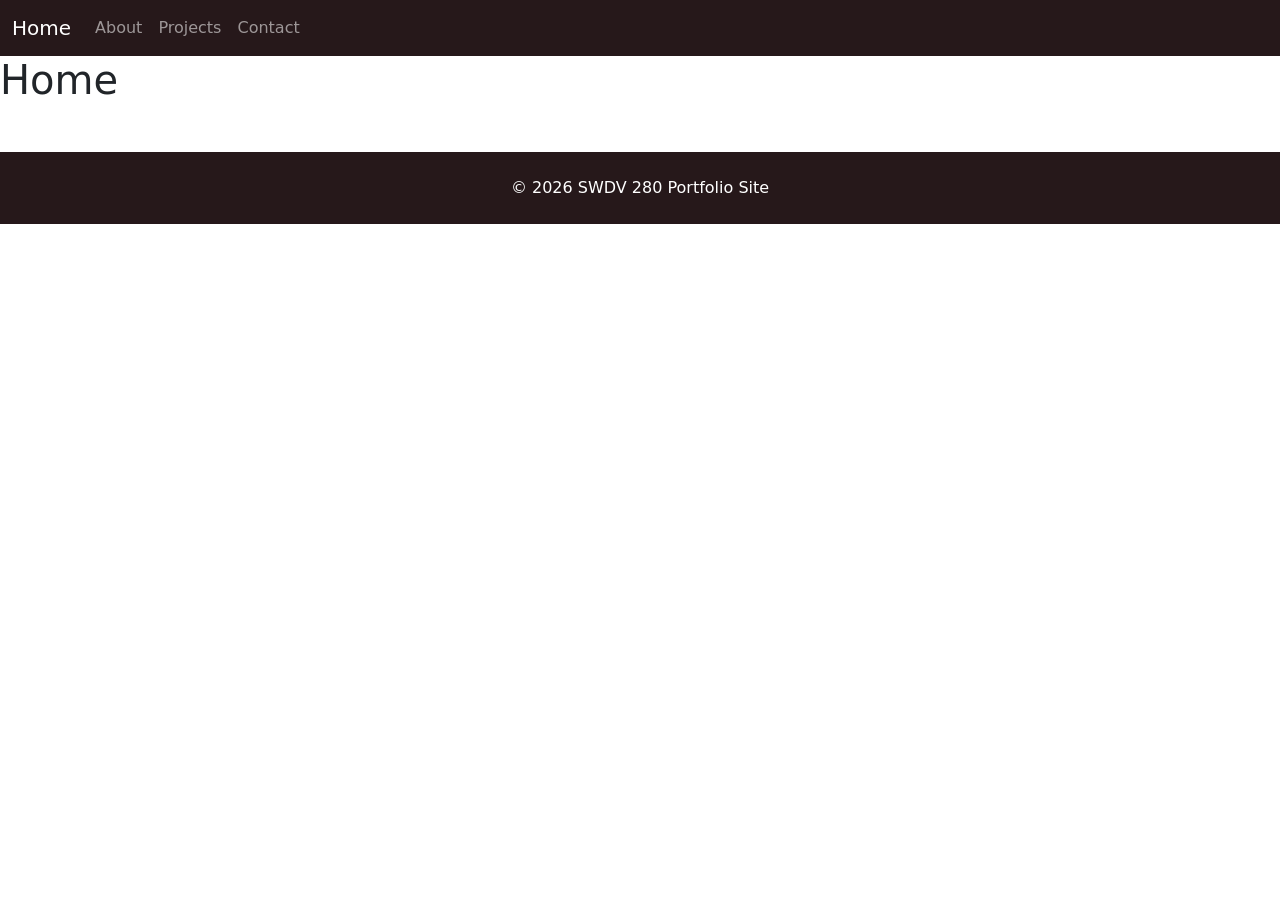
==== index.html @ c4c0f1a1 "Code clean up." ====
<!DOCTYPE html>
<html lang="en">
<head>
    <meta charset="UTF-8">
    <meta name="viewport" content="width=device-width, initial-scale=1.0">
    <title>Document</title>
    <link href="https://cdn.jsdelivr.net/npm/bootstrap@5.3.8/dist/css/bootstrap.min.css" rel="stylesheet" integrity="sha384-sRIl4kxILFvY47J16cr9ZwB07vP4J8+LH7qKQnuqkuIAvNWLzeN8tE5YBujZqJLB" crossorigin="anonymous">
    <link rel="stylesheet" type="text/css" href="assets/css/main.css">
</head>
<body>
    <custom-navbar></custom-navbar>
    <header>
      <h1>Home</h1>
    </header>
    <main>

    </main>
    <custom-footer></custom-footer>

    <script src="https://cdn.jsdelivr.net/npm/bootstrap@5.3.8/dist/js/bootstrap.bundle.min.js" integrity="sha384-FKyoEForCGlyvwx9Hj09JcYn3nv7wiPVlz7YYwJrWVcXK/BmnVDxM+D2scQbITxI" crossorigin="anonymous"></script>
    <script src="assets/js/customelements.js"></script>
    <script src="assets/js/main.js"></script>
</body>
</html>
---- assets/css/main.css ----
/* Mixins */
/**
@include xs { // 400px

}
@include sm { // 576px

}
@include md { // 768px

}
@include lg { // 960px

}
@include xl { // 1200px

}
@include xxl { // 1400px

}
**/
.text-light {
  color: #f3f5e7 !important;
}

.text-dark {
  color: #26181A !important;
}

.text-sage {
  color: #C9CBA3 !important;
}

.text-peach {
  color: #FFE1A8 !important;
}

.text-coral {
  color: #E26D5C !important;
}

.text-plum {
  color: #723D46 !important;
}

.text-mocha {
  color: #472D30 !important;
}

.bg-light {
  background-color: #f3f5e7 !important;
}

.bg-dark {
  background-color: #26181A !important;
}

.bg-sage {
  background-color: #C9CBA3 !important;
}

.bg-peach {
  background-color: #FFE1A8 !important;
}

.bg-coral {
  background-color: #E26D5C !important;
}

.bg-plum {
  background-color: #723D46 !important;
}

.bg-mocha {
  background-color: #472D30 !important;
}

/*ABOUT HERO*/
.about-hero {
  background: #723D46;
  color: #f3f5e7;
  padding: 60px 20px;
  border-radius: 30px;
  margin-bottom: 40px;
  box-shadow: 0 10px 30px rgba(0, 0, 0, 0.15);
  text-align: center;
}
.about-hero__title {
  font-size: 42px;
  font-weight: 700;
  margin-bottom: 12px;
}
.about-hero__subtitle {
  max-width: 700px;
  margin: 0 auto;
  font-size: 18px;
  line-height: 1.6;
  opacity: 0.95;
}

/*ABOUT CARDS*/
*, *:before, *:after {
  box-sizing: border-box;
  margin: 0;
  padding: 0;
}

.cards {
  margin-top: 50px;
  display: flex;
  flex-wrap: wrap;
  gap: 30px;
  justify-content: center;
  width: 100%;
}

.blob-card {
  z-index: 1;
  position: relative;
  overflow: hidden;
  margin-bottom: 30px;
  text-align: center;
  color: #26181A;
  font-size: 16px;
  font-weight: bold;
  background: #f3f5e7;
  outline: none;
  border: none;
  transition: color 0.5s;
  cursor: pointer;
  border-radius: 30px;
  width: 250px;
  height: 300px;
  box-shadow: 4px 4px 8px 1px rgba(0, 0, 0, 0.1176470588);
}
.blob-card__content {
  position: relative;
  z-index: 1;
  display: flex;
  flex-direction: column;
  align-items: center;
  justify-content: center;
  height: 100%;
  width: 100%;
  gap: 5px;
  padding: 10px;
}
.blob-card__hover-btn {
  text-transform: uppercase;
  pointer-events: auto;
  position: absolute;
  z-index: 3;
  left: 50%;
  bottom: 100px;
  transform: translate(-50%, 200px);
  transition: transform 0.8s ease;
  pointer-events: none;
  width: 85%;
}
.blob-card__hover-btn a {
  text-decoration: none;
  padding: 5px 10px;
  color: #f3f5e7;
  border-radius: 25px;
  border: solid 2px #f3f5e7;
  font-size: 12px;
}
.blob-card__hover-btn a:hover {
  background: #f3f5e7;
  color: #E26D5C;
  border: none;
}
.blob-card:hover .blob-card__hover-btn {
  transform: translate(-50%, 0);
}
.blob-card .card-heading {
  text-transform: uppercase;
  font-size: 16px;
  font-weight: bold;
  color: #26181A;
}
.blob-card .card-text {
  font-size: 10px;
  color: #26181A;
  text-align: left;
  padding: 0 10px;
}
.blob-card:before {
  content: "";
  z-index: 1;
  position: absolute;
  left: 0;
  top: 0;
  width: 100%;
  height: 100%;
  border-radius: 30px;
}
.blob-card:after {
  content: "";
  z-index: -2;
  position: absolute;
  width: 100%;
  height: 100%;
  transition: all 0.3s 0.2s;
  border-radius: 30px;
}
.blob-card:hover {
  color: #f3f5e7;
  border-radius: 30px;
}
.blob-card:hover:after {
  transition: all 0.3s;
  left: 0;
  top: 0;
  border-radius: 30px;
}
.blob-card__inner {
  z-index: 2;
  overflow: hidden;
  position: absolute;
  left: 0;
  top: 0;
  width: 100%;
  height: 100%;
  border-radius: 30px;
}
.blob-card__blobs {
  position: relative;
  display: block;
  height: 100%;
  filter: url("#goo");
}
.blob-card__blob {
  position: absolute;
  width: 33.3333333333%;
  height: 100%;
  background: #E26D5C;
  border-radius: 100%;
  transform: translate3d(0, 150%, 0) scale(1.7);
  transition: transform 0.45s;
}
@supports (filter: url("#goo")) {
  .blob-card__blob {
    transform: translate3d(0, 150%, 0) scale(1.4);
  }
}
.blob-card__blob:nth-child(1) {
  left: 0%;
  transition-delay: 0s;
}
.blob-card__blob:nth-child(2) {
  left: 40%;
  transition-delay: 0.08s;
}
.blob-card__blob:nth-child(3) {
  left: 80%;
  transition-delay: 0.16s;
}
.blob-card:hover .blob-card__blob {
  transform: translateZ(0) scale(1.7);
}
@supports (filter: url("#goo")) {
  .blob-card:hover .blob-card__blob {
    transform: translateZ(0) scale(1.4);
  }
}

.profile-image {
  width: 150px;
  height: 150px;
  border-radius: 50%;
  object-fit: cover;
  border: solid 6px #C9CBA3;
}

.blob-card__hover-btn {
  pointer-events: auto;
}

* {
  box-sizing: border-box;
}

/*# sourceMappingURL=main.css.map */
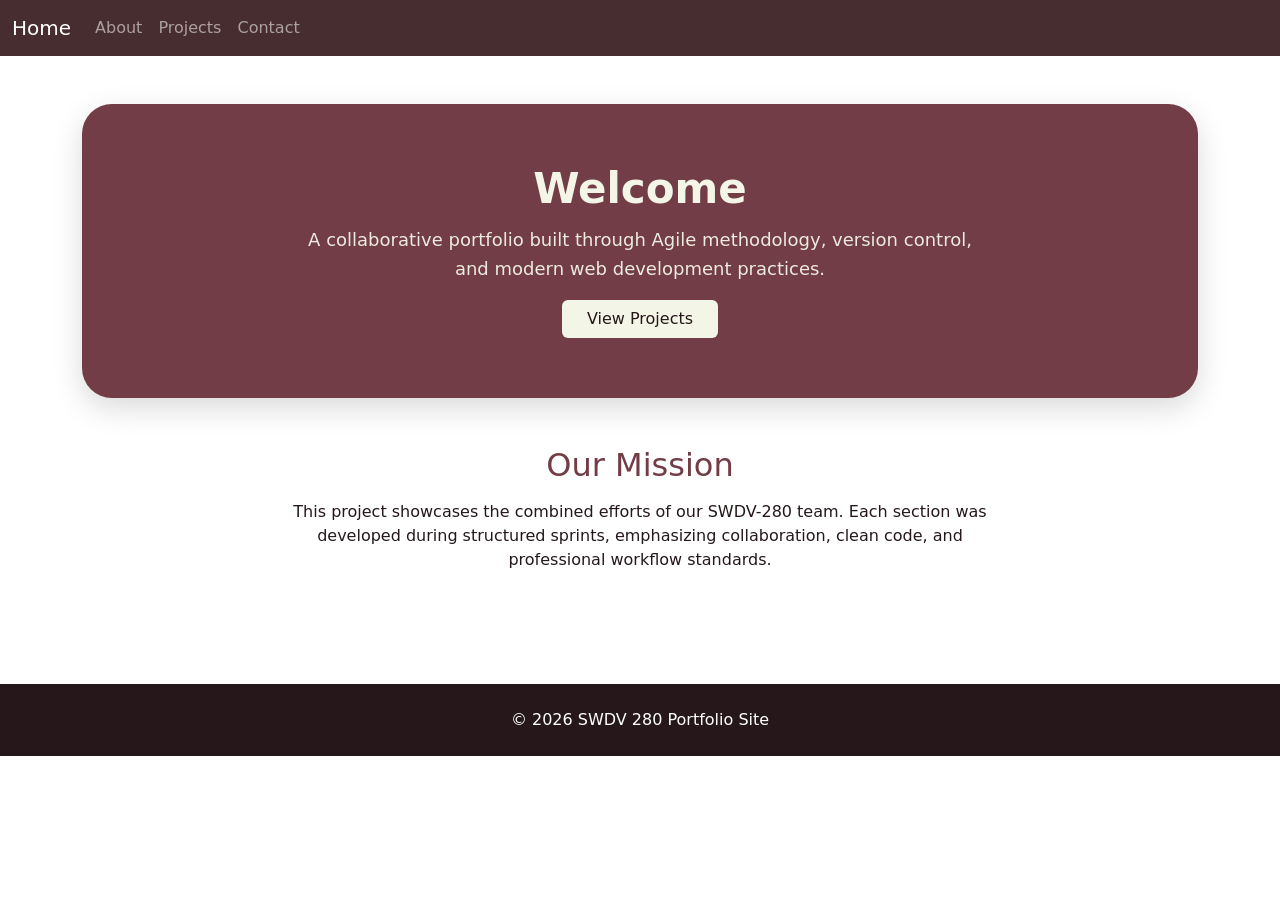
==== commit b6f39409: "Updated homepage content" ====
--- a/index.html
+++ b/index.html
@@ -9,12 +9,32 @@
 </head>
 <body>
     <custom-navbar></custom-navbar>
-    <header>
-      <h1>Home</h1>
-    </header>
-    <main>
+ 
+    <main class="container py-5">
 
-    </main>
+        <!-- HERO Section -->
+    <section class="about-hero text-center mb-5">
+        <h1 class="about-hero__title">Welcome</h1>
+        <p class="about-hero__subtitle">
+            A collaborative portfolio built through Agile methodology, 
+  version control, and modern web development practices.
+    </p>
+    <a href="projects.html" class="btn bg-light text-dark mt-3 px-4">
+      View Projects
+    </a>
+  </section>
+
+  <!-- QUICK INTRO (USED AI) -->
+  <section class="text-center">
+    <h2 class="text-plum mb-3">Our Mission</h2>
+    <p class="text-dark mx-auto" style="max-width: 700px;">
+      This project showcases the combined efforts of our SWDV-280 team.
+      Each section was developed during structured sprints, emphasizing
+      collaboration, clean code, and professional workflow standards.
+    </p>
+  </section>
+
+</main>
     <custom-footer></custom-footer>
 
     <script src="https://cdn.jsdelivr.net/npm/bootstrap@5.3.8/dist/js/bootstrap.bundle.min.js" integrity="sha384-FKyoEForCGlyvwx9Hj09JcYn3nv7wiPVlz7YYwJrWVcXK/BmnVDxM+D2scQbITxI" crossorigin="anonymous"></script>
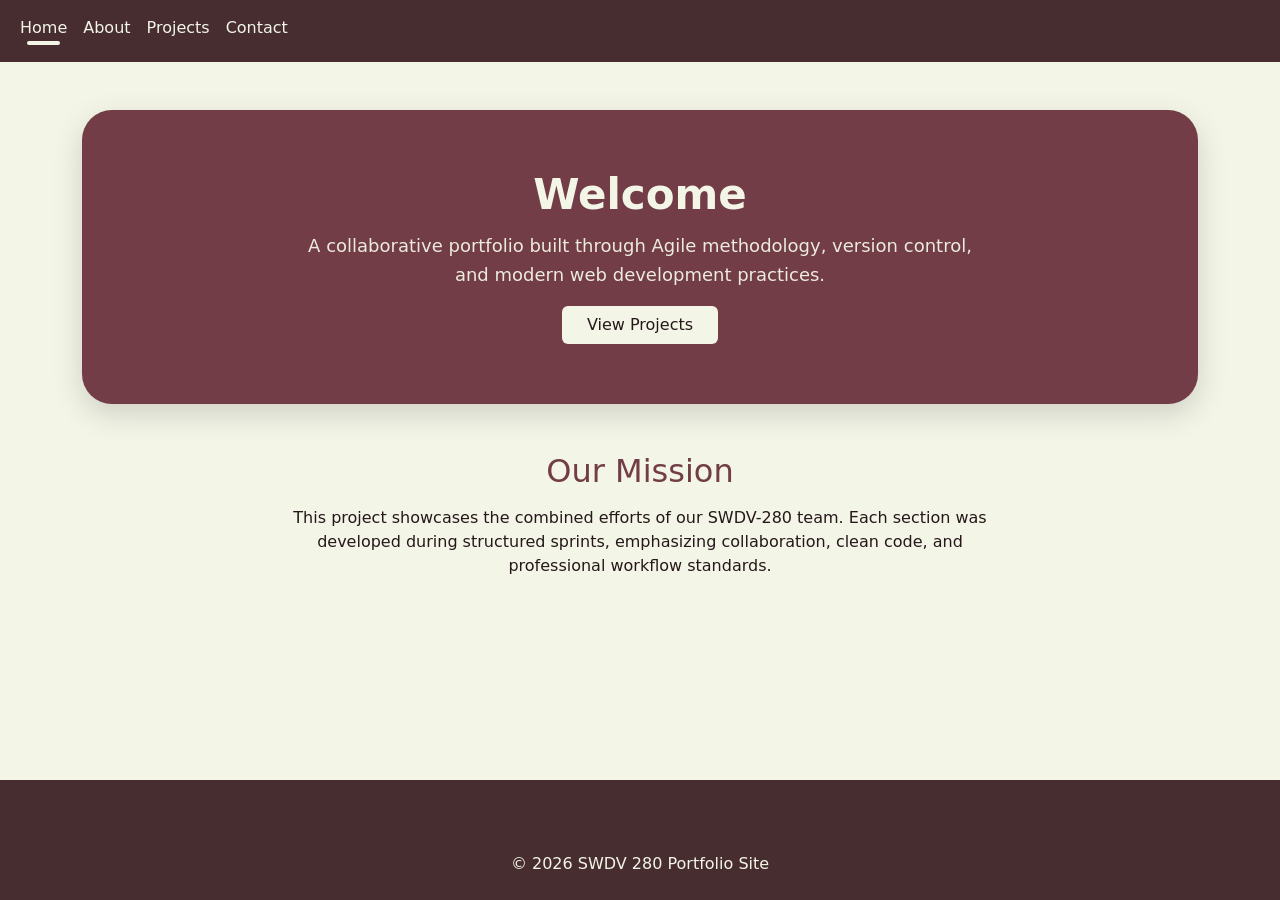
==== commit 654b1457: "<a> tags that link to the current page get underlined using the active-nav-link class" ====
--- a/index.html
+++ b/index.html
@@ -40,5 +40,7 @@
     <script src="https://cdn.jsdelivr.net/npm/bootstrap@5.3.8/dist/js/bootstrap.bundle.min.js" integrity="sha384-FKyoEForCGlyvwx9Hj09JcYn3nv7wiPVlz7YYwJrWVcXK/BmnVDxM+D2scQbITxI" crossorigin="anonymous"></script>
     <script src="assets/js/customelements.js"></script>
     <script src="assets/js/main.js"></script>
+    <script src="assets/js/navbar.js"></script>
+    <script src="assets/js/navbar.js"></script>
 </body>
 </html>
--- a/assets/css/main.css
+++ b/assets/css/main.css
@@ -123,14 +123,14 @@
   color: #26181A;
   font-size: 16px;
   font-weight: bold;
-  background: #f3f5e7;
+  background: #fbfdf2;
   outline: none;
   border: none;
   transition: color 0.5s;
   cursor: pointer;
   border-radius: 30px;
-  width: 250px;
-  height: 300px;
+  width: 260px;
+  height: 340px;
   box-shadow: 4px 4px 8px 1px rgba(0, 0, 0, 0.1176470588);
 }
 .blob-card__content {
@@ -146,7 +146,6 @@
   padding: 10px;
 }
 .blob-card__hover-btn {
-  text-transform: uppercase;
   pointer-events: auto;
   position: absolute;
   z-index: 3;
@@ -157,19 +156,6 @@
   pointer-events: none;
   width: 85%;
 }
-.blob-card__hover-btn a {
-  text-decoration: none;
-  padding: 5px 10px;
-  color: #f3f5e7;
-  border-radius: 25px;
-  border: solid 2px #f3f5e7;
-  font-size: 12px;
-}
-.blob-card__hover-btn a:hover {
-  background: #f3f5e7;
-  color: #E26D5C;
-  border: none;
-}
 .blob-card:hover .blob-card__hover-btn {
   transform: translate(-50%, 0);
 }
@@ -277,8 +263,113 @@
   pointer-events: auto;
 }
 
-* {
-  box-sizing: border-box;
+html, body {
+  height: 100%;
+  margin: 0;
+}
+
+body {
+  display: flex;
+  flex-direction: column;
+  min-height: 100vh;
+  background: #f3f5e7;
+}
+
+main {
+  flex: 1;
+}
+
+custom-navbar {
+  background: #472D30;
+}
+custom-navbar .nav-link {
+  color: #f3f5e7;
+}
+custom-navbar .nav-link:hover {
+  color: #FFE1A8;
+}
+
+.active-nav-link::after {
+  content: "";
+  display: block;
+  position: relative;
+  bottom: 0;
+  border-radius: 4px;
+  background-color: #f3f5e7;
+  --widthpercent: 70;
+  width: var(--widthpercent);
+  height: 4px;
+  margin: 1px calc((100 - var(--widthpercent)) / 2 * 1%);
+  transition: all 0.2s ease;
+}
+
+.active-nav-link:hover::after {
+  --widthpercent: 78;
+}
+
+.navbar-toggler {
+  border: none;
+}
+
+.navbar-toggler:focus,
+.navbar-toggler:active,
+.navbar-toggler:focus-visible,
+.btn-close:focus,
+.btn-close:active,
+.btn-close:focus-visible {
+  box-shadow: none !important;
+  outline: none !important;
+}
+
+.navbar-toggler-icon {
+  background-image: url("data:image/svg+xml,%3csvg xmlns='http://www.w3.org/2000/svg' viewBox='0 0 30 30'%3e%3cpath stroke='%23f3f5e7' stroke-linecap='round' stroke-miterlimit='10' stroke-width='2' d='M4 7h22M4 15h22M4 23h22'/%3e%3c/svg%3e") !important;
+}
+
+.btn-close {
+  background-image: url("data:image/svg+xml,%3csvg xmlns='http://www.w3.org/2000/svg' viewBox='0 0 16 16' fill='%23f3f5e7'%3e%3cpath d='M.293.293a1 1 0 011.414 0L8 6.586 14.293.293a1 1 0 111.414 1.414L9.414 8l6.293 6.293a1 1 0 01-1.414 1.414L8 9.414l-6.293 6.293a1 1 0 01-1.414-1.414L6.586 8 .293 1.707a1 1 0 010-1.414z'/%3e%3c/svg%3e") !important;
+}
+
+.offcanvas {
+  background: #472D30 !important;
+  width: 250px !important;
+}
+
+custom-footer {
+  background: #472D30;
+  color: #f3f5e7;
+}
+
+.submit-btn {
+  text-decoration: none;
+  padding: 5px 10px;
+  border-radius: 25px;
+  font-size: 12px;
+  font-weight: bold;
+  text-transform: uppercase;
+}
+
+.inverted-accent-btn {
+  background: none;
+  color: #f3f5e7;
+  border: solid 2px #f3f5e7;
+}
+
+.inverted-accent-btn:hover {
+  background: #f3f5e7;
+  color: #E26D5C;
+  border: solid 3px #f3f5e7;
+}
+
+.accent-btn {
+  color: #f3f5e7;
+  border: solid 2px #E26D5C;
+  background: #E26D5C;
+}
+
+.accent-btn:hover {
+  background: none;
+  color: #E26D5C;
+  border: solid 2px #E26D5C;
 }
 
 /*# sourceMappingURL=main.css.map */
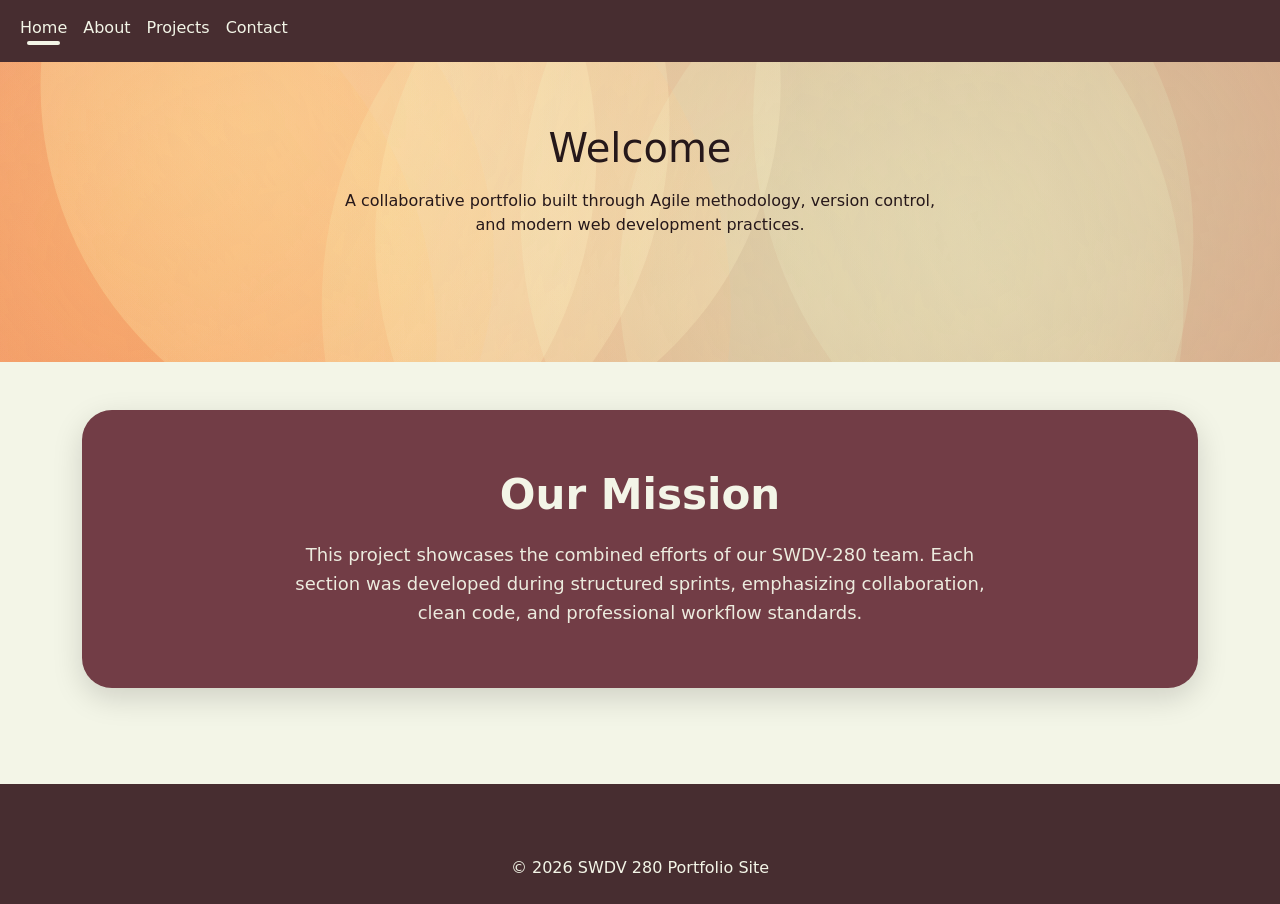
==== commit eab37091: "Add header banner on all pages." ====
--- a/index.html
+++ b/index.html
@@ -8,12 +8,13 @@
     <link rel="stylesheet" type="text/css" href="assets/css/main.css">
 </head>
 <body>
-    <custom-navbar></custom-navbar>
+  <custom-navbar></custom-navbar>
+  <header-banner title="Welcome" text="A collaborative portfolio built through Agile methodology, version control, and modern web development practices.">   </header-banner>
  
     <main class="container py-5">
 
         <!-- HERO Section -->
-    <section class="about-hero text-center mb-5">
+    <!-- <section class="about-hero text-center mb-5">
         <h1 class="about-hero__title">Welcome</h1>
         <p class="about-hero__subtitle">
             A collaborative portfolio built through Agile methodology, 
@@ -22,25 +23,36 @@
     <a href="projects.html" class="btn bg-light text-dark mt-3 px-4">
       View Projects
     </a>
-  </section>
+  </section> -->
 
   <!-- QUICK INTRO (USED AI) -->
-  <section class="text-center">
+  <!-- <section class="text-center">
     <h2 class="text-plum mb-3">Our Mission</h2>
     <p class="text-dark mx-auto" style="max-width: 700px;">
       This project showcases the combined efforts of our SWDV-280 team.
       Each section was developed during structured sprints, emphasizing
       collaboration, clean code, and professional workflow standards.
     </p>
+  </section> -->
+
+    <section class="about-hero text-center mb-5">
+    <h2 class="about-hero__title">Our Mission</h2>
+    <p class="about-hero__subtitle">
+      This project showcases the combined efforts of our SWDV-280 team.
+      Each section was developed during structured sprints, emphasizing
+      collaboration, clean code, and professional workflow standards.
+    </p>
   </section>
+
 
 </main>
     <custom-footer></custom-footer>
 
     <script src="https://cdn.jsdelivr.net/npm/bootstrap@5.3.8/dist/js/bootstrap.bundle.min.js" integrity="sha384-FKyoEForCGlyvwx9Hj09JcYn3nv7wiPVlz7YYwJrWVcXK/BmnVDxM+D2scQbITxI" crossorigin="anonymous"></script>
     <script src="assets/js/customelements.js"></script>
+    <script src="assets/js/finisher-header.es5.min (2).js" type="text/javascript"></script>
+    <script src="assets/js/navbar.js"></script>
+    <script src="assets/js/header-banner.js"></script>
     <script src="assets/js/main.js"></script>
-    <script src="assets/js/navbar.js"></script>
-    <script src="assets/js/navbar.js"></script>
 </body>
 </html>
--- a/assets/css/main.css
+++ b/assets/css/main.css
@@ -263,6 +263,67 @@
   pointer-events: auto;
 }
 
+#portfolio-section {
+  padding-top: 30px;
+}
+#portfolio-section .container {
+  padding-top: 30px;
+}
+
+.portfolio-item {
+  position: relative;
+  overflow: hidden;
+  border-radius: 12px;
+}
+
+.portfolio-overlay {
+  position: absolute;
+  inset: 0;
+  display: flex;
+  flex-direction: column;
+  justify-content: flex-end;
+  padding: 1rem;
+  background: rgba(38, 24, 26, 0.85);
+  color: #f3f5e7;
+  opacity: 0;
+  transition: opacity 0.25s ease;
+}
+
+.portfolio-item:hover .portfolio-overlay {
+  opacity: 1;
+}
+
+.portfolio-item img {
+  display: block;
+  transition: transform 0.25s ease;
+}
+
+.portfolio-item:hover img {
+  transform: scale(1.03);
+}
+
+.icon-link {
+  color: #FFE1A8;
+  text-decoration: none;
+  font-weight: 600;
+}
+
+.icon-link:hover {
+  color: #E26D5C;
+  text-decoration: underline;
+}
+
+#projectFilters .nav-link {
+  color: #723D46 !important;
+}
+
+#projectFilters .nav-link.active {
+  background: #E26D5C;
+  color: #f3f5e7 !important;
+  border-radius: 999px;
+  padding: 0.35rem 0.9rem;
+}
+
 html, body {
   height: 100%;
   margin: 0;
@@ -277,6 +338,10 @@
 
 main {
   flex: 1;
+}
+
+p {
+  padding-top: 9px;
 }
 
 custom-navbar {
@@ -339,6 +404,16 @@
   color: #f3f5e7;
 }
 
+header {
+  color: #26181A;
+}
+
+.finisher-header {
+  height: 300px !important;
+  width: 100%;
+  position: relative;
+}
+
 .submit-btn {
   text-decoration: none;
   padding: 5px 10px;
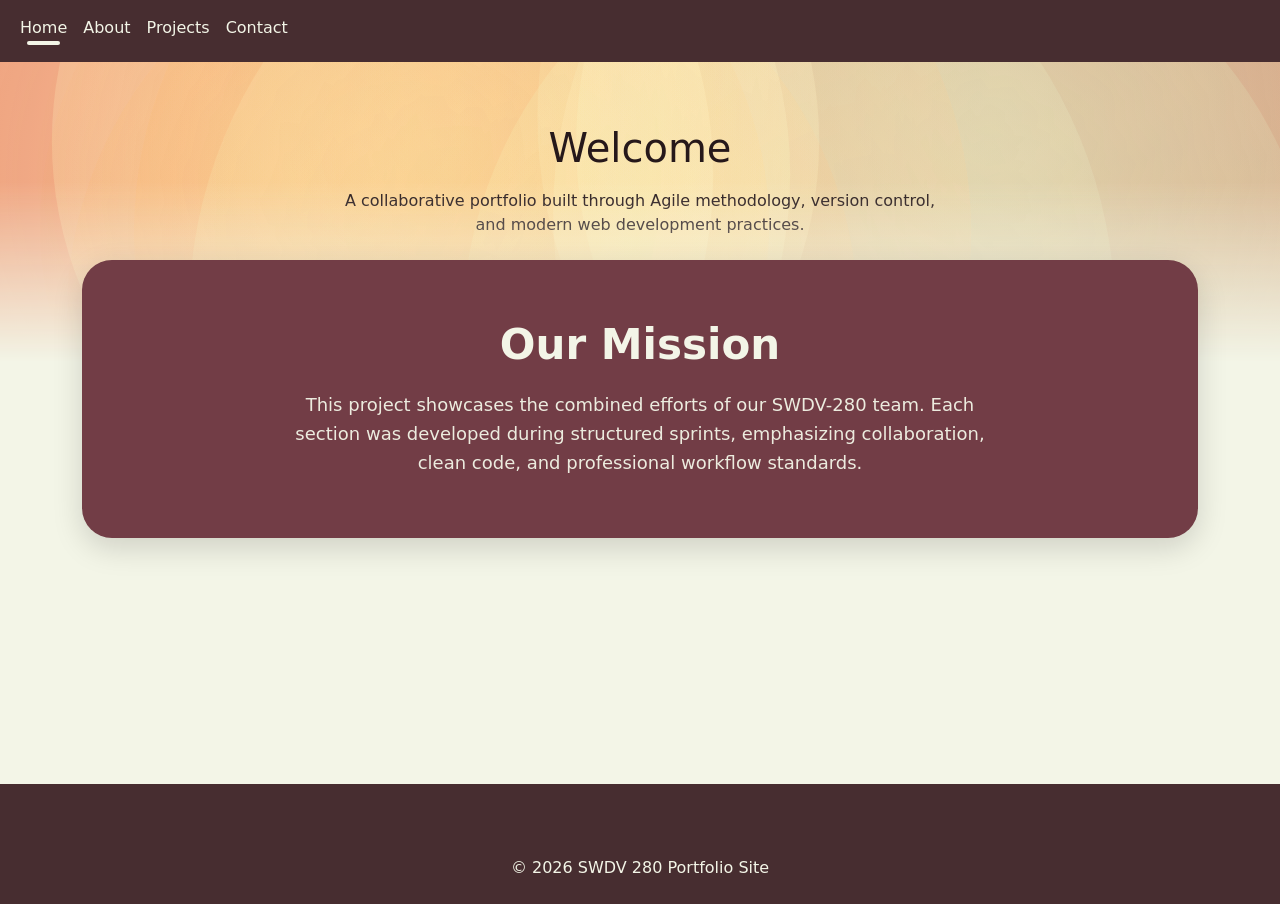
==== commit b4fc401e: "Renamed customelements.js to custom-elements.js to better match naming convention" ====
--- a/index.html
+++ b/index.html
@@ -49,7 +49,7 @@
     <custom-footer></custom-footer>
 
     <script src="https://cdn.jsdelivr.net/npm/bootstrap@5.3.8/dist/js/bootstrap.bundle.min.js" integrity="sha384-FKyoEForCGlyvwx9Hj09JcYn3nv7wiPVlz7YYwJrWVcXK/BmnVDxM+D2scQbITxI" crossorigin="anonymous"></script>
-    <script src="assets/js/customelements.js"></script>
+    <script src="assets/js/custom-elements.js"></script>
     <script src="assets/js/finisher-header.es5.min (2).js" type="text/javascript"></script>
     <script src="assets/js/navbar.js"></script>
     <script src="assets/js/header-banner.js"></script>
--- a/assets/css/main.css
+++ b/assets/css/main.css
@@ -338,6 +338,8 @@
 
 main {
   flex: 1;
+  position: relative;
+  top: -150px;
 }
 
 p {
@@ -406,6 +408,7 @@
 
 header {
   color: #26181A;
+  mask-image: linear-gradient(#000 40%, rgba(0, 0, 0, 0));
 }
 
 .finisher-header {
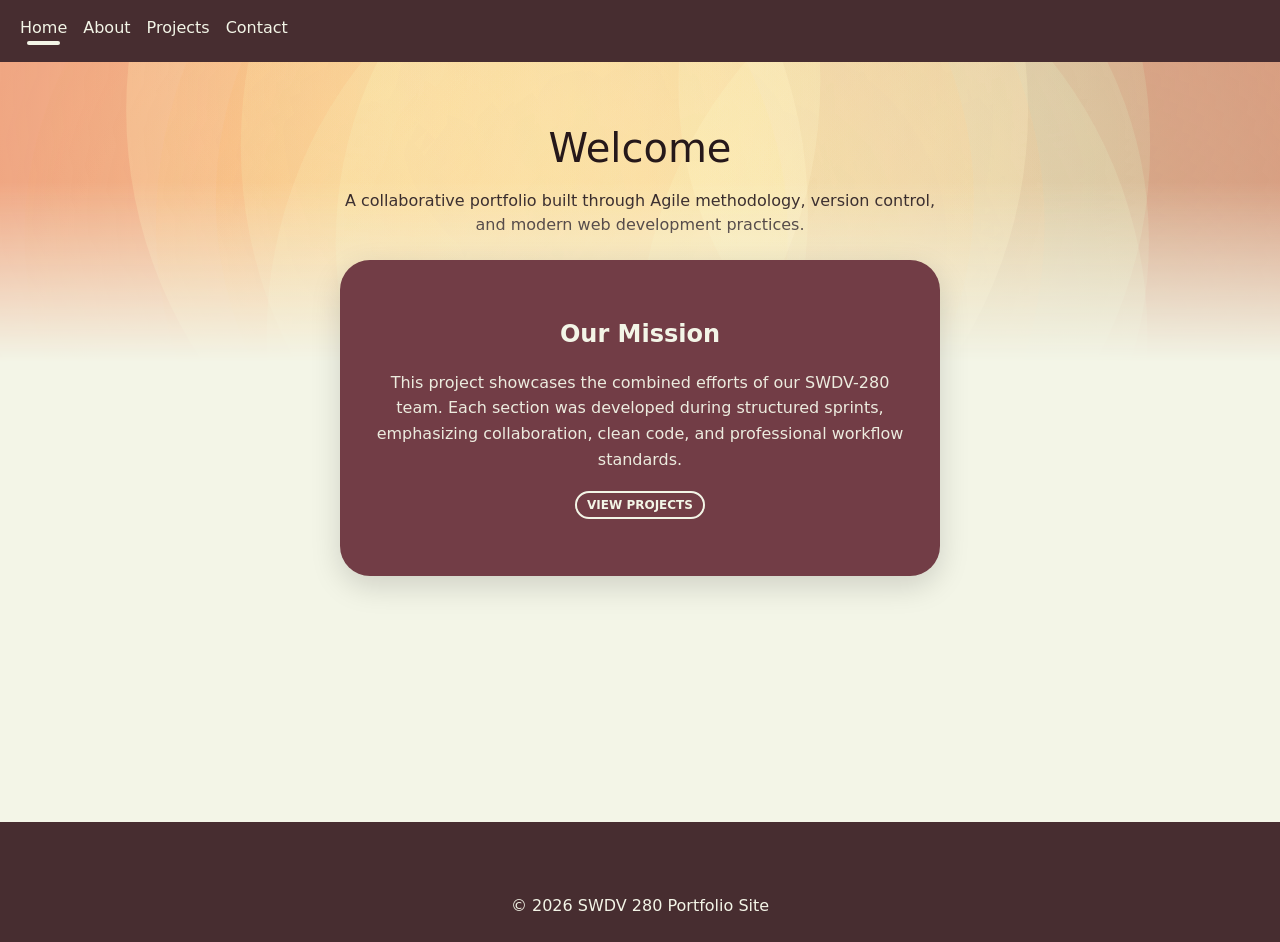
==== commit ac219227: "Style changes." ====
--- a/index.html
+++ b/index.html
@@ -42,6 +42,9 @@
       Each section was developed during structured sprints, emphasizing
       collaboration, clean code, and professional workflow standards.
     </p>
+    <a href="projects.html" class="submit-btn inverted-accent-btn">
+      View Projects
+    </a>
   </section>
 
 
--- a/assets/css/main.css
+++ b/assets/css/main.css
@@ -79,21 +79,27 @@
 .about-hero {
   background: #723D46;
   color: #f3f5e7;
-  padding: 60px 20px;
-  border-radius: 30px;
-  margin-bottom: 40px;
+  padding: 40px 20px;
+  border-radius: 30px;
+  margin: 0 auto 40px auto;
   box-shadow: 0 10px 30px rgba(0, 0, 0, 0.15);
   text-align: center;
+  max-width: 600px;
+}
+@media (min-width: 768px) {
+  .about-hero {
+    padding: 60px 30px;
+  }
 }
 .about-hero__title {
-  font-size: 42px;
+  font-size: 24px;
   font-weight: 700;
   margin-bottom: 12px;
 }
 .about-hero__subtitle {
   max-width: 700px;
-  margin: 0 auto;
-  font-size: 18px;
+  margin: 0 auto 20px auto;
+  font-size: 16px;
   line-height: 1.6;
   opacity: 0.95;
 }
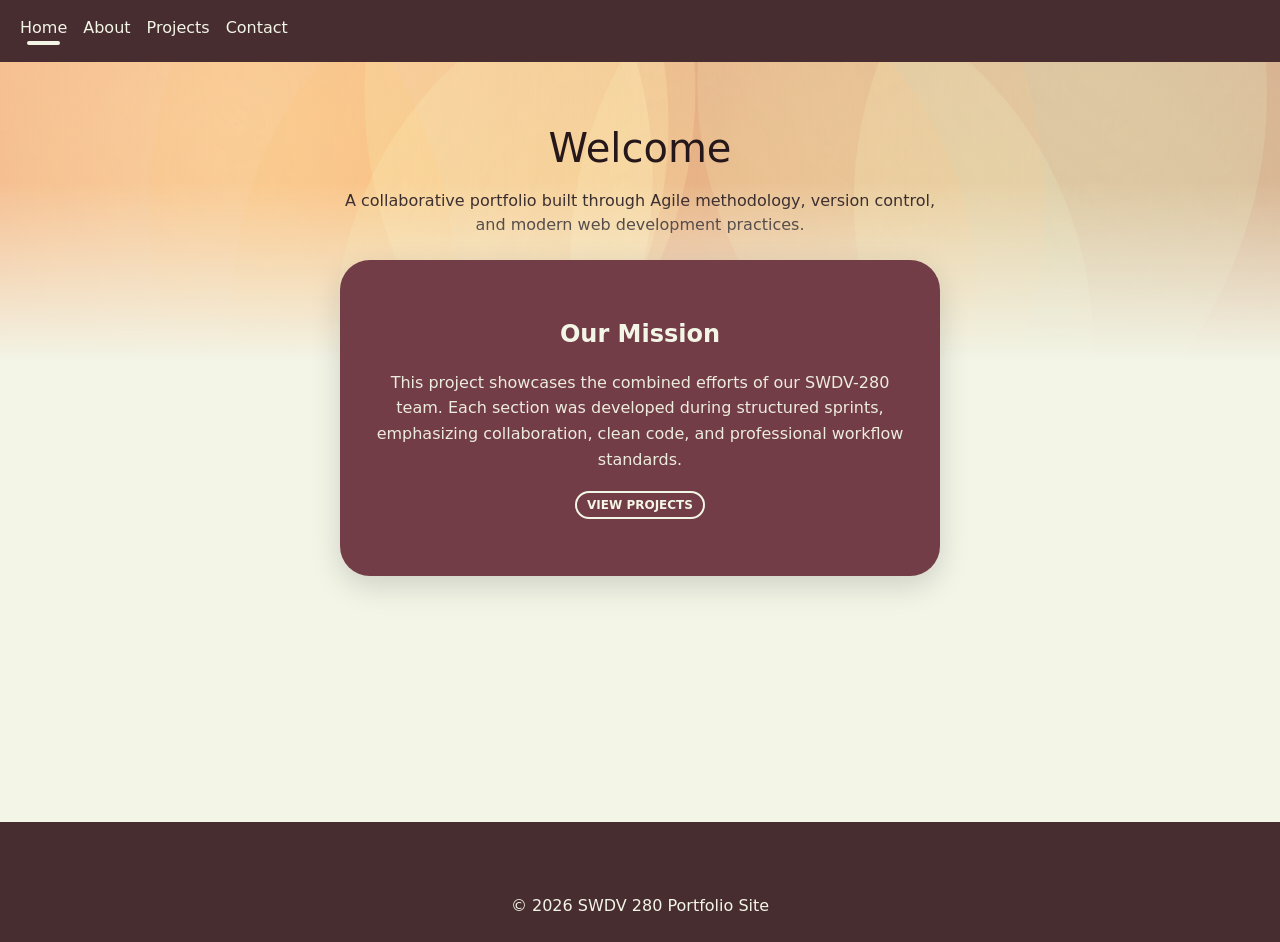
==== commit 8aaf8aa3: "Text changes. Cleanup." ====
--- a/index.html
+++ b/index.html
@@ -3,7 +3,7 @@
 <head>
     <meta charset="UTF-8">
     <meta name="viewport" content="width=device-width, initial-scale=1.0">
-    <title>Document</title>
+    <title>SWDV-280 Group Portfolio</title>
     <link href="https://cdn.jsdelivr.net/npm/bootstrap@5.3.8/dist/css/bootstrap.min.css" rel="stylesheet" integrity="sha384-sRIl4kxILFvY47J16cr9ZwB07vP4J8+LH7qKQnuqkuIAvNWLzeN8tE5YBujZqJLB" crossorigin="anonymous">
     <link rel="stylesheet" type="text/css" href="assets/css/main.css">
 </head>
@@ -13,31 +13,9 @@
  
     <main class="container py-5">
 
-        <!-- HERO Section -->
-    <!-- <section class="about-hero text-center mb-5">
-        <h1 class="about-hero__title">Welcome</h1>
-        <p class="about-hero__subtitle">
-            A collaborative portfolio built through Agile methodology, 
-  version control, and modern web development practices.
-    </p>
-    <a href="projects.html" class="btn bg-light text-dark mt-3 px-4">
-      View Projects
-    </a>
-  </section> -->
-
-  <!-- QUICK INTRO (USED AI) -->
-  <!-- <section class="text-center">
-    <h2 class="text-plum mb-3">Our Mission</h2>
-    <p class="text-dark mx-auto" style="max-width: 700px;">
-      This project showcases the combined efforts of our SWDV-280 team.
-      Each section was developed during structured sprints, emphasizing
-      collaboration, clean code, and professional workflow standards.
-    </p>
-  </section> -->
-
-    <section class="about-hero text-center mb-5">
-    <h2 class="about-hero__title">Our Mission</h2>
-    <p class="about-hero__subtitle">
+    <section class="home-hero text-center mb-5">
+    <h2 class="home-hero__title">Our Mission</h2>
+    <p class="home-hero__subtitle">
       This project showcases the combined efforts of our SWDV-280 team.
       Each section was developed during structured sprints, emphasizing
       collaboration, clean code, and professional workflow standards.
--- a/assets/css/main.css
+++ b/assets/css/main.css
@@ -73,35 +73,6 @@
 
 .bg-mocha {
   background-color: #472D30 !important;
-}
-
-/*ABOUT HERO*/
-.about-hero {
-  background: #723D46;
-  color: #f3f5e7;
-  padding: 40px 20px;
-  border-radius: 30px;
-  margin: 0 auto 40px auto;
-  box-shadow: 0 10px 30px rgba(0, 0, 0, 0.15);
-  text-align: center;
-  max-width: 600px;
-}
-@media (min-width: 768px) {
-  .about-hero {
-    padding: 60px 30px;
-  }
-}
-.about-hero__title {
-  font-size: 24px;
-  font-weight: 700;
-  margin-bottom: 12px;
-}
-.about-hero__subtitle {
-  max-width: 700px;
-  margin: 0 auto 20px auto;
-  font-size: 16px;
-  line-height: 1.6;
-  opacity: 0.95;
 }
 
 /*ABOUT CARDS*/
@@ -269,6 +240,35 @@
   pointer-events: auto;
 }
 
+/*HOME HERO*/
+.home-hero {
+  background: #723D46;
+  color: #f3f5e7;
+  padding: 40px 20px;
+  border-radius: 30px;
+  margin: 0 auto 40px auto;
+  box-shadow: 0 10px 30px rgba(0, 0, 0, 0.15);
+  text-align: center;
+  max-width: 600px;
+}
+@media (min-width: 768px) {
+  .home-hero {
+    padding: 60px 30px;
+  }
+}
+.home-hero__title {
+  font-size: 24px;
+  font-weight: 700;
+  margin-bottom: 12px;
+}
+.home-hero__subtitle {
+  max-width: 700px;
+  margin: 0 auto 20px auto;
+  font-size: 16px;
+  line-height: 1.6;
+  opacity: 0.95;
+}
+
 #portfolio-section {
   padding-top: 30px;
 }
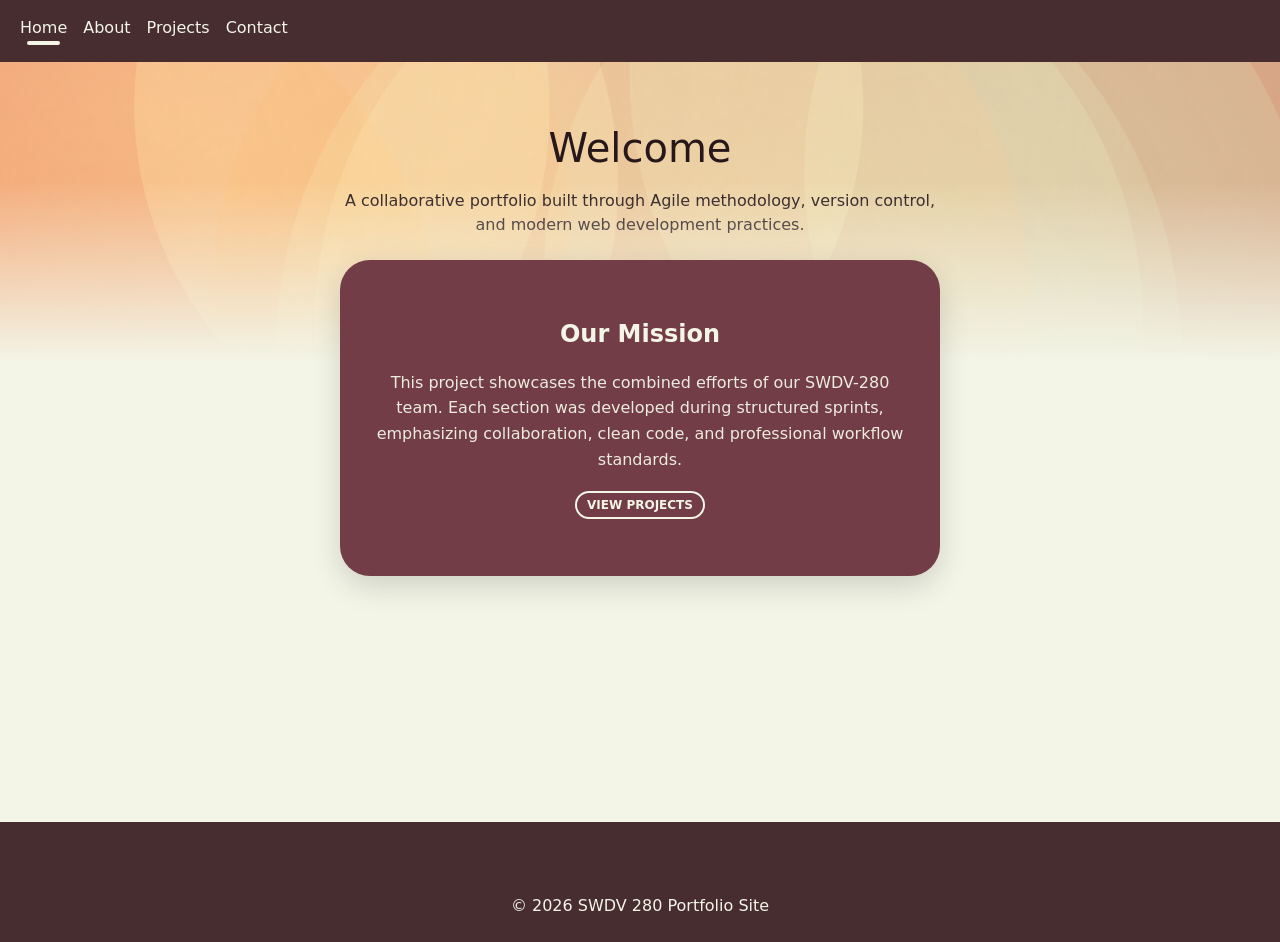
==== commit 38338a5b: "Fixed inconsistent spacing and indentation in index.html" ====
--- a/index.html
+++ b/index.html
@@ -10,30 +10,25 @@
 <body>
   <custom-navbar></custom-navbar>
   <header-banner title="Welcome" text="A collaborative portfolio built through Agile methodology, version control, and modern web development practices.">   </header-banner>
- 
-    <main class="container py-5">
-
+  <main class="container py-5">
     <section class="home-hero text-center mb-5">
-    <h2 class="home-hero__title">Our Mission</h2>
-    <p class="home-hero__subtitle">
-      This project showcases the combined efforts of our SWDV-280 team.
-      Each section was developed during structured sprints, emphasizing
-      collaboration, clean code, and professional workflow standards.
-    </p>
-    <a href="projects.html" class="submit-btn inverted-accent-btn">
-      View Projects
-    </a>
-  </section>
-
-
-</main>
-    <custom-footer></custom-footer>
-
-    <script src="https://cdn.jsdelivr.net/npm/bootstrap@5.3.8/dist/js/bootstrap.bundle.min.js" integrity="sha384-FKyoEForCGlyvwx9Hj09JcYn3nv7wiPVlz7YYwJrWVcXK/BmnVDxM+D2scQbITxI" crossorigin="anonymous"></script>
-    <script src="assets/js/custom-elements.js"></script>
-    <script src="assets/js/finisher-header.es5.min (2).js" type="text/javascript"></script>
-    <script src="assets/js/navbar.js"></script>
-    <script src="assets/js/header-banner.js"></script>
-    <script src="assets/js/main.js"></script>
+      <h2 class="home-hero__title">Our Mission</h2>
+      <p class="home-hero__subtitle">
+        This project showcases the combined efforts of our SWDV-280 team.
+        Each section was developed during structured sprints, emphasizing
+        collaboration, clean code, and professional workflow standards.
+      </p>
+      <a href="projects.html" class="submit-btn inverted-accent-btn">
+        View Projects
+      </a>
+    </section>
+  </main>
+  <custom-footer></custom-footer>
+  <script src="https://cdn.jsdelivr.net/npm/bootstrap@5.3.8/dist/js/bootstrap.bundle.min.js" integrity="sha384-FKyoEForCGlyvwx9Hj09JcYn3nv7wiPVlz7YYwJrWVcXK/BmnVDxM+D2scQbITxI" crossorigin="anonymous"></script>
+  <script src="assets/js/custom-elements.js"></script>
+  <script src="assets/js/finisher-header.es5.min (2).js" type="text/javascript"></script>
+  <script src="assets/js/navbar.js"></script>
+  <script src="assets/js/header-banner.js"></script>
+  <script src="assets/js/main.js"></script>
 </body>
 </html>
--- a/assets/css/main.css
+++ b/assets/css/main.css
@@ -380,6 +380,16 @@
   --widthpercent: 78;
 }
 
+@media (max-width: 576px) {
+  .active-nav-link::after {
+    width: 40px;
+    margin-left: 8px;
+  }
+  .active-nav-link:hover::after {
+    width: 52px;
+    margin-left: 2px;
+  }
+}
 .navbar-toggler {
   border: none;
 }
